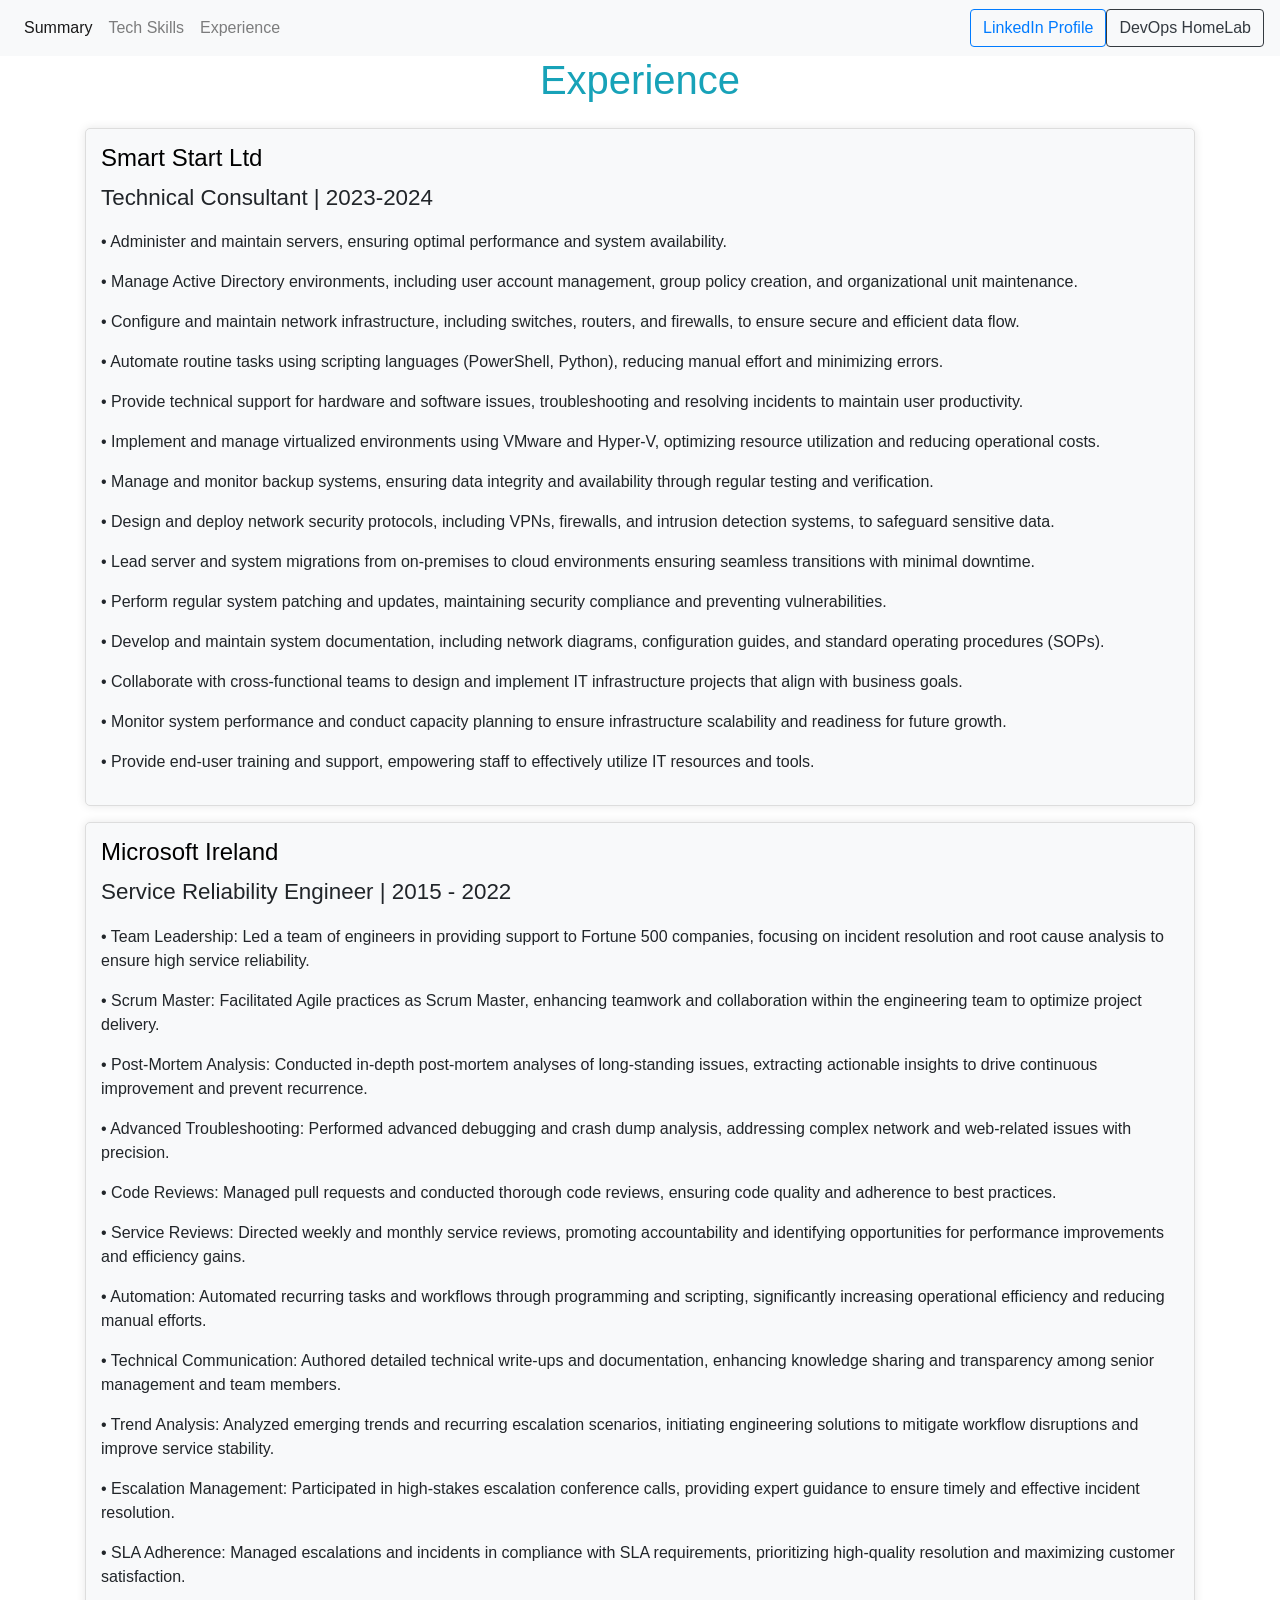
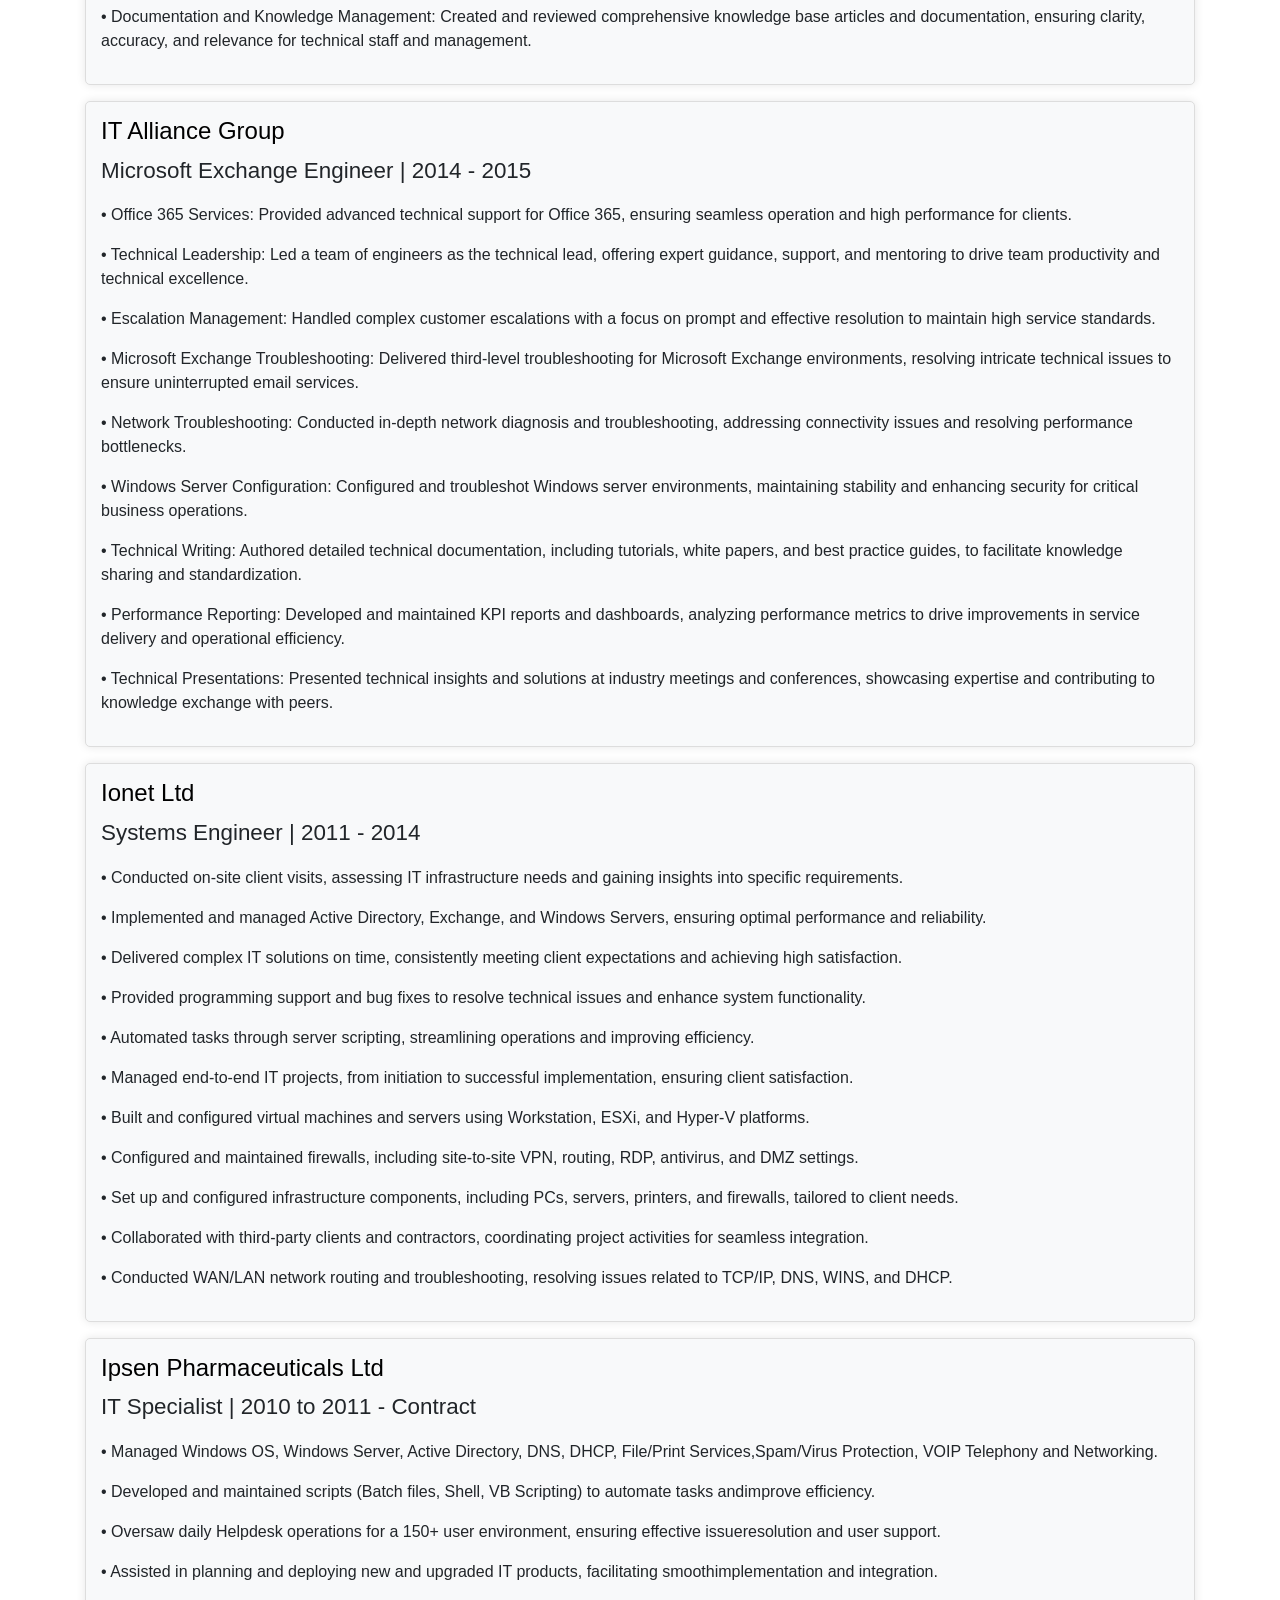
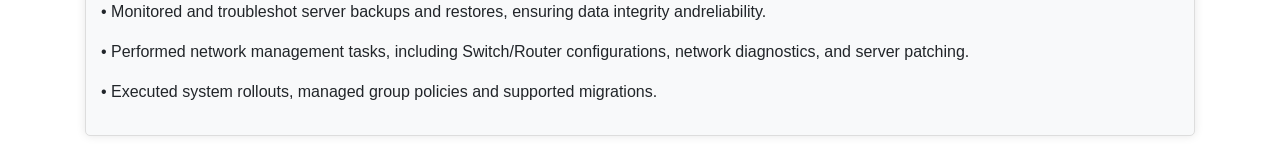
==== jenkins/portfolio_nas/experience.html @ deb6e9ad "added_portfolio_nas" ====
<!DOCTYPE html>
<html lang="en">
<head>
    <meta charset="UTF-8">
    <meta name="viewport" content="width=device-width, initial-scale=1.0">
    <title>Angad's Portfolio</title>
    <!-- Bootstrap CSS -->
    <link href="https://maxcdn.bootstrapcdn.com/bootstrap/4.5.2/css/bootstrap.min.css" rel="stylesheet">
    <!-- Custom CSS -->
    <style>
        .text-wrapper {
            border: 1px solid #ddd;
            border-radius: 5px;
            padding: 15px;
            background-color: #f8f9fa;
            box-shadow: 0 0 10px rgba(0, 0, 0, 0.1);
            margin-bottom: 1rem; /* Add margin between sections */
        }

        .text-black {
            color: black;
        }

        .text-large {
            font-size: 1.4em;
        }

        .text-left {
            text-align: left;
        }

        /* Responsive design for mobile devices */
        @media (max-width: 768px) {
            .text-large {
                font-size: 1.2em; /* Slightly smaller text on small screens */
            }
        }
    </style>
</head>
<body>
    <nav class="navbar navbar-expand-lg navbar-light bg-light">
      
        <button class="navbar-toggler" type="button" data-toggle="collapse" data-target="#navbarNav" aria-controls="navbarNav" aria-expanded="false" aria-label="Toggle navigation">
            <span class="navbar-toggler-icon"></span>
        </button>
        <div class="collapse navbar-collapse" id="navbarNav">
            <ul class="navbar-nav mr-auto">
                <li class="nav-item active">
                    <a class="nav-link" href="index.html">Summary</a>
                </li>
                <li class="nav-item">
                    <a class="nav-link" href="tech_skills.html">Tech Skills</a>
                </li>
                <li class="nav-item">
                    <a class="nav-link" href="experience.html">Experience</a>
                </li>
            </ul>
			 </ul>
             <!-- LinkedIn Profile Link -->
             <div class="d-flex">
                <a class="btn btn-outline-primary" href="https://www.linkedin.com/in/angad-engineer/" target="_blank">
                    <i class="fab fa-linkedin"></i> LinkedIn Profile
                </a>
                   <!-- GitHub Link -->
                <a class="btn btn-outline-dark" href="https://github.com/angsgit/devops_home_lab" target="_blank">
                    <i class="fab fa-github"></i> DevOps HomeLab
                </a>
            </div>
        </div>
    </nav>
	
	
    <h1 class="mb-4 text-info text-center">Experience</h1>

    <div class="container mt-4">
        <!-- Experience Section -->
        <div class="text-wrapper">
            <h4 class="text-black text-left">Smart Start Ltd</h4>
            <p class="text-large text-left">Technical Consultant | 2023-2024</p>
            <p class="text-left">• Administer and maintain servers, ensuring optimal performance and system availability.</p>
            <p class="text-left">• Manage Active Directory environments, including user account management, group policy creation, and organizational unit maintenance.</p>
            <p class="text-left">• Configure and maintain network infrastructure, including switches, routers, and firewalls, to ensure secure and efficient data flow.</p>
            <p class="text-left">• Automate routine tasks using scripting languages (PowerShell, Python), reducing manual effort and minimizing errors.</p>
            <p class="text-left">• Provide technical support for hardware and software issues, troubleshooting and resolving incidents to maintain user productivity.</p>
            <p class="text-left">• Implement and manage virtualized environments using VMware and Hyper-V, optimizing resource utilization and reducing operational costs.</p>
            <p class="text-left">• Manage and monitor backup systems, ensuring data integrity and availability through regular testing and verification.</p>
            <p class="text-left">• Design and deploy network security protocols, including VPNs, firewalls, and intrusion detection systems, to safeguard sensitive data.</p>
            <p class="text-left">• Lead server and system migrations from on-premises to cloud environments ensuring seamless transitions with minimal downtime.</p>
            <p class="text-left">• Perform regular system patching and updates, maintaining security compliance and preventing vulnerabilities.</p>
            <p class="text-left">• Develop and maintain system documentation, including network diagrams, configuration guides, and standard operating procedures (SOPs).</p>
            <p class="text-left">• Collaborate with cross-functional teams to design and implement IT infrastructure projects that align with business goals.</p>
            <p class="text-left">• Monitor system performance and conduct capacity planning to ensure infrastructure scalability and readiness for future growth.</p>
            <p class="text-left">• Provide end-user training and support, empowering staff to effectively utilize IT resources and tools.</p>
        </div>

        <!-- Experience Section -->
        <div class="text-wrapper">
            <h4 class="text-black text-left">Microsoft Ireland</h4>
            <p class="text-large text-left">Service Reliability Engineer | 2015 - 2022</p>
            <p class="text-left">• Team Leadership: Led a team of engineers in providing support to Fortune 500 companies, focusing on incident resolution and root cause analysis to ensure high service reliability.</p>
            <p class="text-left">• Scrum Master: Facilitated Agile practices as Scrum Master, enhancing teamwork and collaboration within the engineering team to optimize project delivery.</p>
            <p class="text-left">• Post-Mortem Analysis: Conducted in-depth post-mortem analyses of long-standing issues, extracting actionable insights to drive continuous improvement and prevent recurrence.</p>
            <p class="text-left">• Advanced Troubleshooting: Performed advanced debugging and crash dump analysis, addressing complex network and web-related issues with precision.</p>
            <p class="text-left">• Code Reviews: Managed pull requests and conducted thorough code reviews, ensuring code quality and adherence to best practices.</p>
            <p class="text-left">• Service Reviews: Directed weekly and monthly service reviews, promoting accountability and identifying opportunities for performance improvements and efficiency gains.</p>
            <p class="text-left">• Automation: Automated recurring tasks and workflows through programming and scripting, significantly increasing operational efficiency and reducing manual efforts.</p>
            <p class="text-left">• Technical Communication: Authored detailed technical write-ups and documentation, enhancing knowledge sharing and transparency among senior management and team members.</p>
            <p class="text-left">• Trend Analysis: Analyzed emerging trends and recurring escalation scenarios, initiating engineering solutions to mitigate workflow disruptions and improve service stability.</p>
            <p class="text-left">• Escalation Management: Participated in high-stakes escalation conference calls, providing expert guidance to ensure timely and effective incident resolution.</p>
            <p class="text-left">• SLA Adherence: Managed escalations and incidents in compliance with SLA requirements, prioritizing high-quality resolution and maximizing customer satisfaction.</p>
            <p class="text-left">• Documentation and Knowledge Management: Created and reviewed comprehensive knowledge base articles and documentation, ensuring clarity, accuracy, and relevance for technical staff and management.</p>
        </div>
    
	
	<!--  Experience Section -->
        <div class="text-wrapper">
            <h4 class="text-black text-left"> IT Alliance Group</h4>
            <p class="text-large text-left">Microsoft Exchange Engineer  | 2014 - 2015</p>
			<p class="text-left">• Office 365 Services: Provided advanced technical support for Office 365, ensuring seamless operation and high performance for clients.</p>
			<p class="text-left">• Technical Leadership: Led a team of engineers as the technical lead, offering expert guidance, support, and mentoring to drive team productivity and technical excellence. </p>
			<p class="text-left">• Escalation Management: Handled complex customer escalations with a focus on prompt and effective resolution to maintain high service standards. </p>
			<p class="text-left">• Microsoft Exchange Troubleshooting: Delivered third-level troubleshooting for Microsoft Exchange environments, resolving intricate technical issues to ensure uninterrupted email services. 
			<p class="text-left">• Network Troubleshooting: Conducted in-depth network diagnosis and troubleshooting, addressing connectivity issues and resolving performance bottlenecks. 
			<p class="text-left">• Windows Server Configuration: Configured and troubleshot Windows server environments, maintaining stability and enhancing security for critical business operations. 
			<p class="text-left">• Technical Writing: Authored detailed technical documentation, including tutorials, white papers, and best practice guides, to facilitate knowledge sharing and standardization. 
			<p class="text-left">• Performance Reporting: Developed and maintained KPI reports and dashboards, analyzing performance metrics to drive improvements in service delivery and operational efficiency. 
			<p class="text-left">• Technical Presentations: Presented technical insights and solutions at industry meetings and conferences, showcasing expertise and contributing to knowledge exchange with peers.
        </div>
		
		<!--  Experience Section -->
        <div class="text-wrapper">
            <h4 class="text-black text-left"> Ionet Ltd </h4>
            <p class="text-large text-left">Systems Engineer  | 2011 - 2014</p>
			<p class="text-left">• Conducted on-site client visits, assessing IT infrastructure needs and gaining insights into specific requirements. </p>
			<p class="text-left">• Implemented and managed Active Directory, Exchange, and Windows Servers, ensuring optimal performance and reliability.  
			<p class="text-left">• Delivered complex IT solutions on time, consistently meeting client expectations and achieving high satisfaction.  
			<p class="text-left">• Provided programming support and bug fixes to resolve technical issues and enhance system functionality.  
			<p class="text-left">• Automated tasks through server scripting, streamlining operations and improving efficiency. 
			<p class="text-left">• Managed end-to-end IT projects, from initiation to successful implementation, ensuring client satisfaction.  
			<p class="text-left">• Built and configured virtual machines and servers using Workstation, ESXi, and Hyper-V platforms. 
			<p class="text-left">• Configured and maintained firewalls, including site-to-site VPN, routing, RDP, antivirus, and DMZ settings. 
			<p class="text-left">• Set up and configured infrastructure components, including PCs, servers, printers, and firewalls, tailored to client needs. 
			<p class="text-left">• Collaborated with third-party clients and contractors, coordinating project activities for seamless integration. 
			<p class="text-left">• Conducted WAN/LAN network routing and troubleshooting, resolving issues related to TCP/IP, DNS, WINS, and DHCP.
        </div>


        <div class="text-wrapper">
            <h4 class="text-black text-left"> Ipsen Pharmaceuticals Ltd </h4>
            <p class="text-large text-left">IT Specialist  | 2010 to 2011 - Contract</p>
			<p class="text-left">• Managed Windows OS, Windows Server, Active Directory, DNS, DHCP, File/Print Services,Spam/Virus Protection, VOIP Telephony and Networking. </p>
			<p class="text-left">• Developed and maintained scripts (Batch files, Shell, VB Scripting) to automate tasks andimprove efficiency.  
			<p class="text-left">• Oversaw daily Helpdesk operations for a 150+ user environment, ensuring effective issueresolution and user support.  
			<p class="text-left">• Assisted in planning and deploying new and upgraded IT products, facilitating smoothimplementation and integration.  
			<p class="text-left">• Monitored and troubleshot server backups and restores, ensuring data integrity andreliability. 
			<p class="text-left">• Performed network management tasks, including Switch/Router configurations, network diagnostics, and server patching.  
			<p class="text-left">• Executed system rollouts, managed group policies and supported migrations.
	    </div>
  

    <!-- Bootstrap JS and dependencies -->
    <script src="https://code.jquery.com/jquery-3.5.1.slim.min.js"></script>
    <script src="https://cdn.jsdelivr.net/npm/@popperjs/core@2.10.2/dist/umd/popper.min.js"></script>
    <script src="https://maxcdn.bootstrapcdn.com/bootstrap/4.5.2/js/bootstrap.min.js"></script>
</body>
</html>
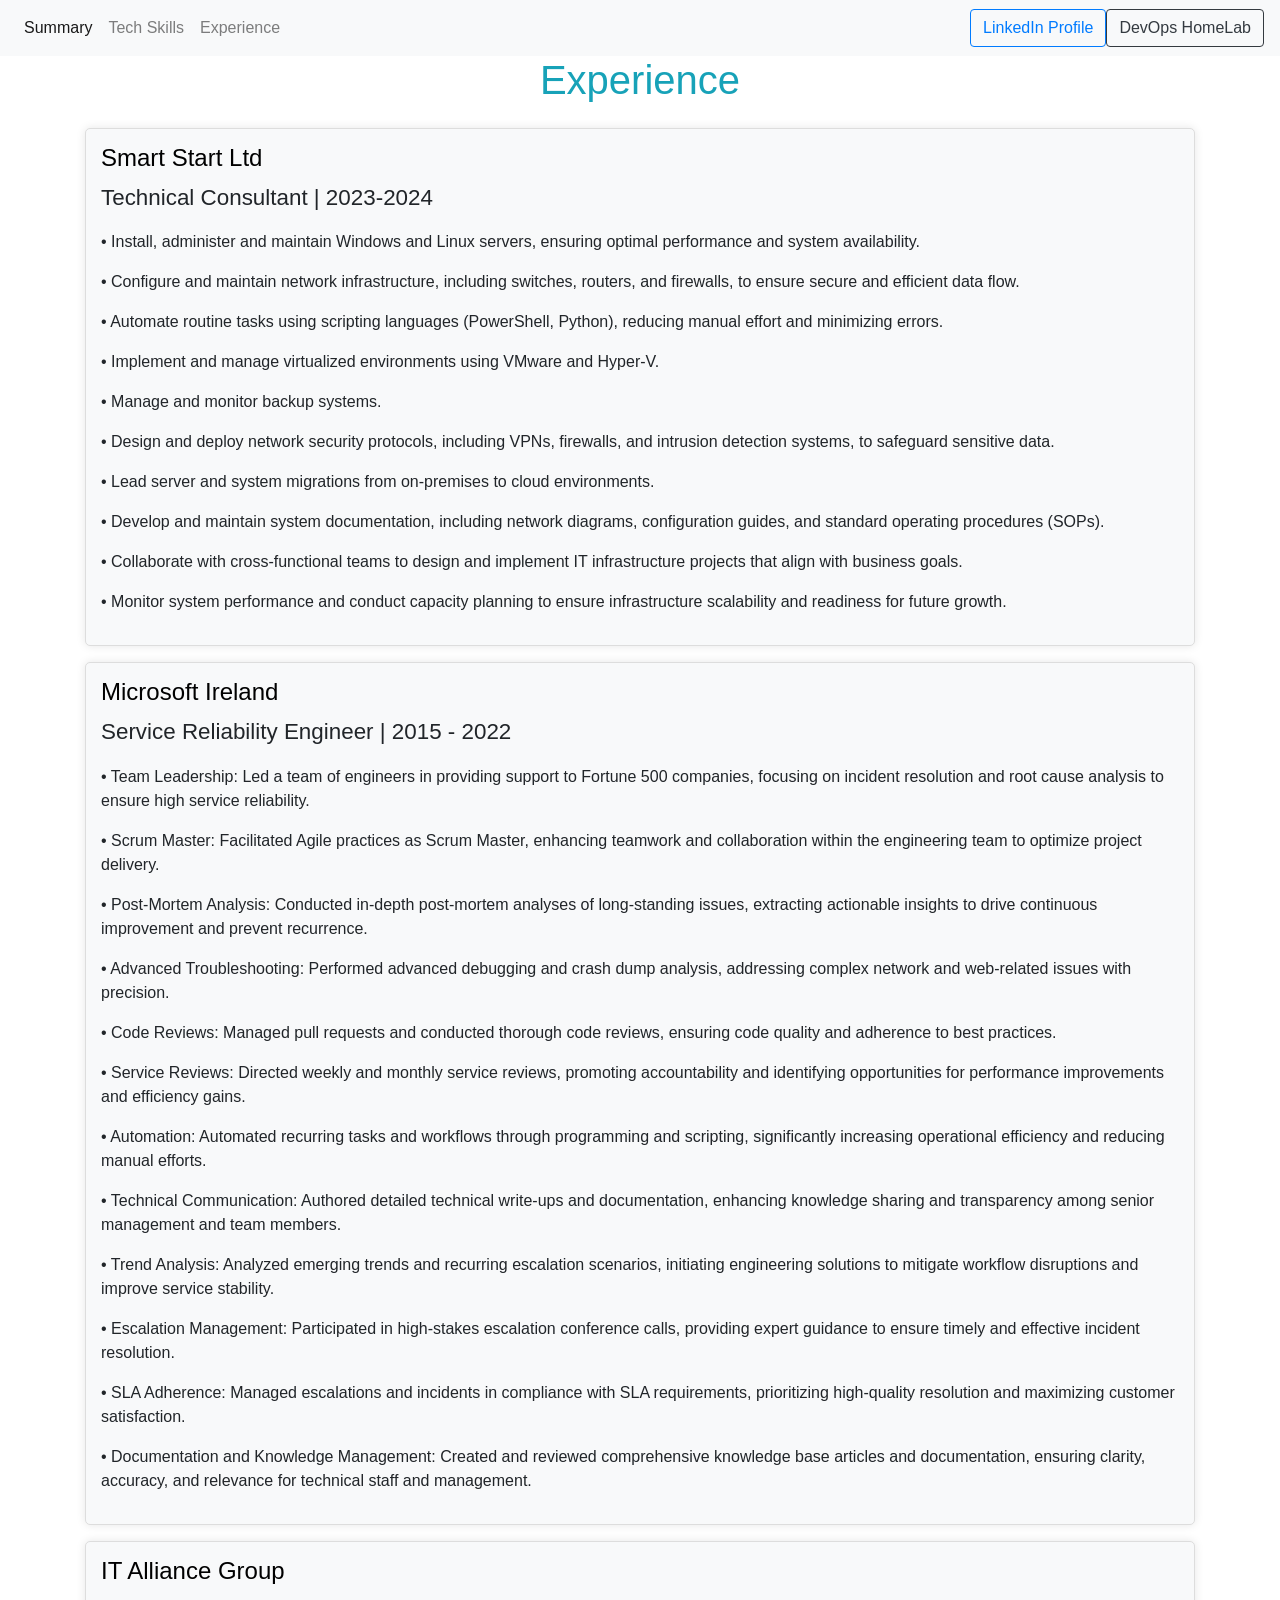
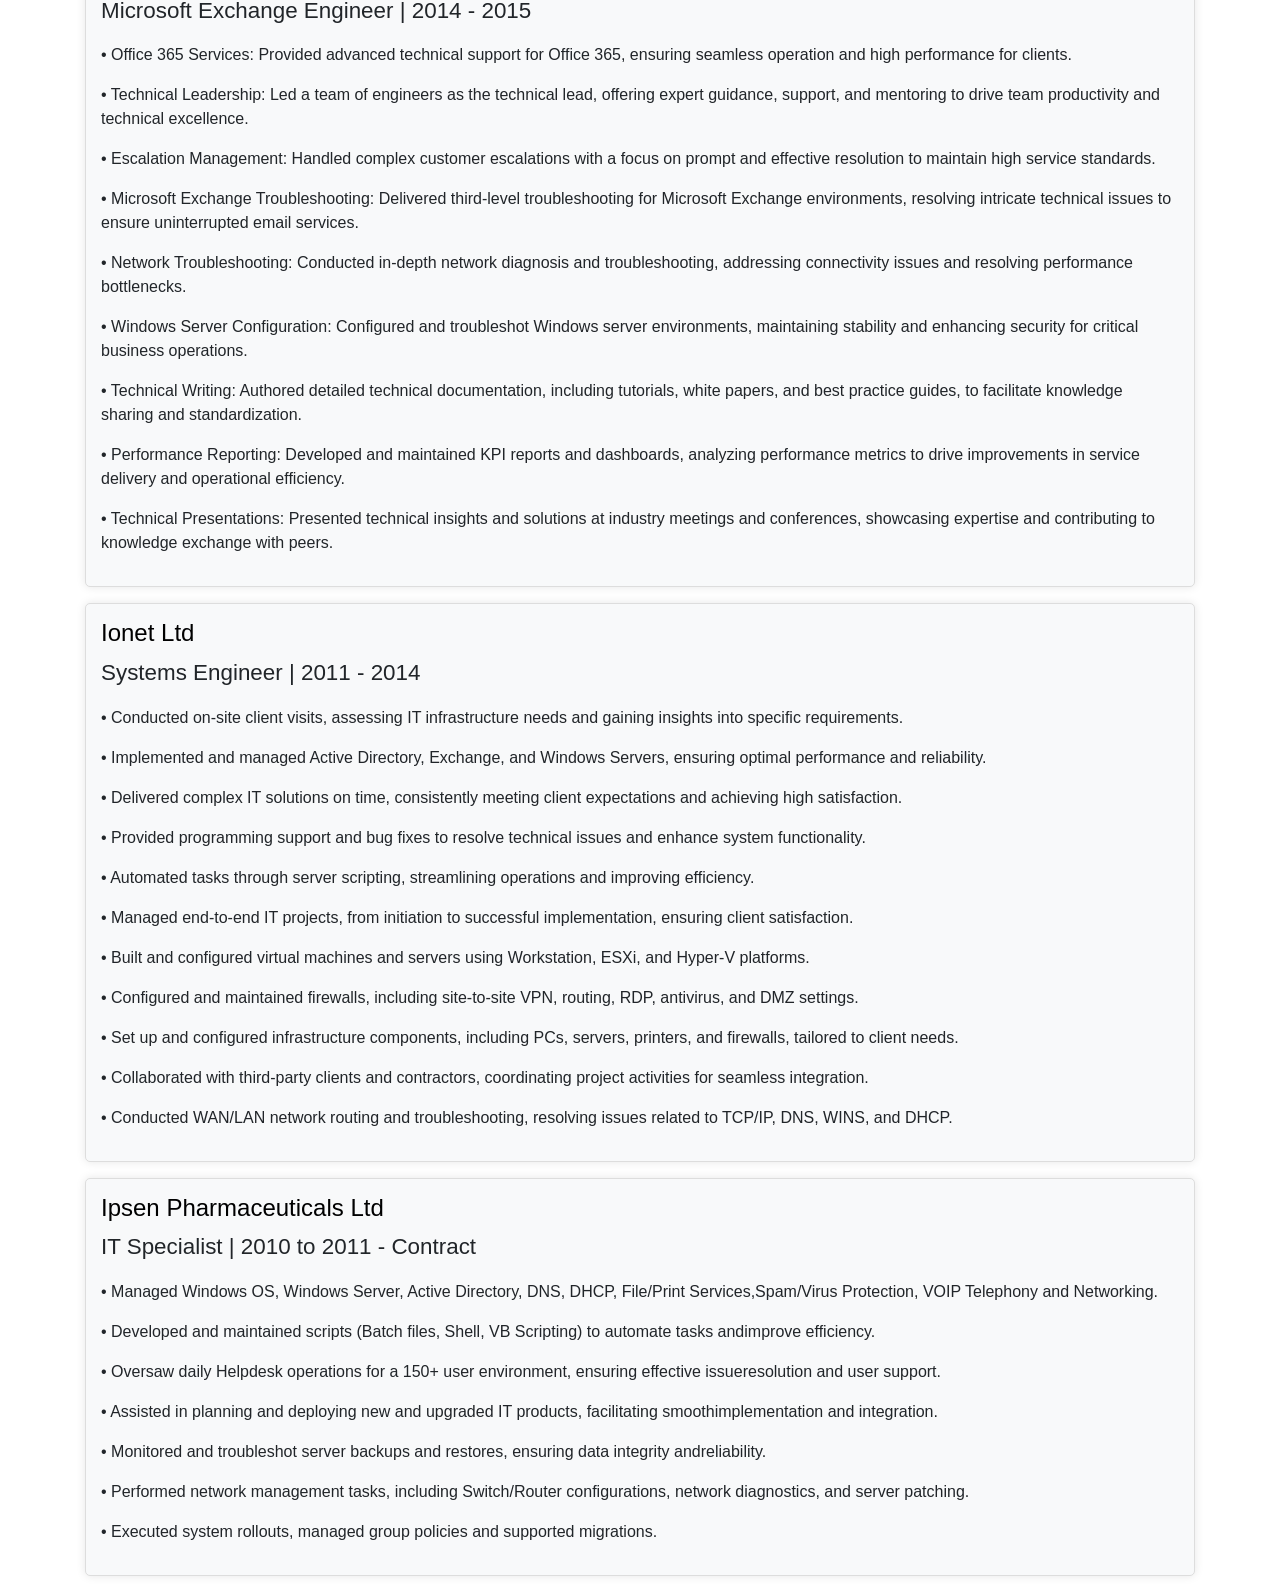
==== commit 0d8090e8: "update_exp" ====
--- a/jenkins/portfolio_nas/experience.html
+++ b/jenkins/portfolio_nas/experience.html
@@ -77,20 +77,16 @@
         <div class="text-wrapper">
             <h4 class="text-black text-left">Smart Start Ltd</h4>
             <p class="text-large text-left">Technical Consultant | 2023-2024</p>
-            <p class="text-left">• Administer and maintain servers, ensuring optimal performance and system availability.</p>
-            <p class="text-left">• Manage Active Directory environments, including user account management, group policy creation, and organizational unit maintenance.</p>
+            <p class="text-left">• Install, administer and maintain Windows and Linux servers, ensuring optimal performance and system availability.</p>
             <p class="text-left">• Configure and maintain network infrastructure, including switches, routers, and firewalls, to ensure secure and efficient data flow.</p>
             <p class="text-left">• Automate routine tasks using scripting languages (PowerShell, Python), reducing manual effort and minimizing errors.</p>
-            <p class="text-left">• Provide technical support for hardware and software issues, troubleshooting and resolving incidents to maintain user productivity.</p>
-            <p class="text-left">• Implement and manage virtualized environments using VMware and Hyper-V, optimizing resource utilization and reducing operational costs.</p>
-            <p class="text-left">• Manage and monitor backup systems, ensuring data integrity and availability through regular testing and verification.</p>
+            <p class="text-left">• Implement and manage virtualized environments using VMware and Hyper-V.</p>
+            <p class="text-left">• Manage and monitor backup systems.</p>
             <p class="text-left">• Design and deploy network security protocols, including VPNs, firewalls, and intrusion detection systems, to safeguard sensitive data.</p>
-            <p class="text-left">• Lead server and system migrations from on-premises to cloud environments ensuring seamless transitions with minimal downtime.</p>
-            <p class="text-left">• Perform regular system patching and updates, maintaining security compliance and preventing vulnerabilities.</p>
+            <p class="text-left">• Lead server and system migrations from on-premises to cloud environments.</p>
             <p class="text-left">• Develop and maintain system documentation, including network diagrams, configuration guides, and standard operating procedures (SOPs).</p>
             <p class="text-left">• Collaborate with cross-functional teams to design and implement IT infrastructure projects that align with business goals.</p>
             <p class="text-left">• Monitor system performance and conduct capacity planning to ensure infrastructure scalability and readiness for future growth.</p>
-            <p class="text-left">• Provide end-user training and support, empowering staff to effectively utilize IT resources and tools.</p>
         </div>
 
         <!-- Experience Section -->
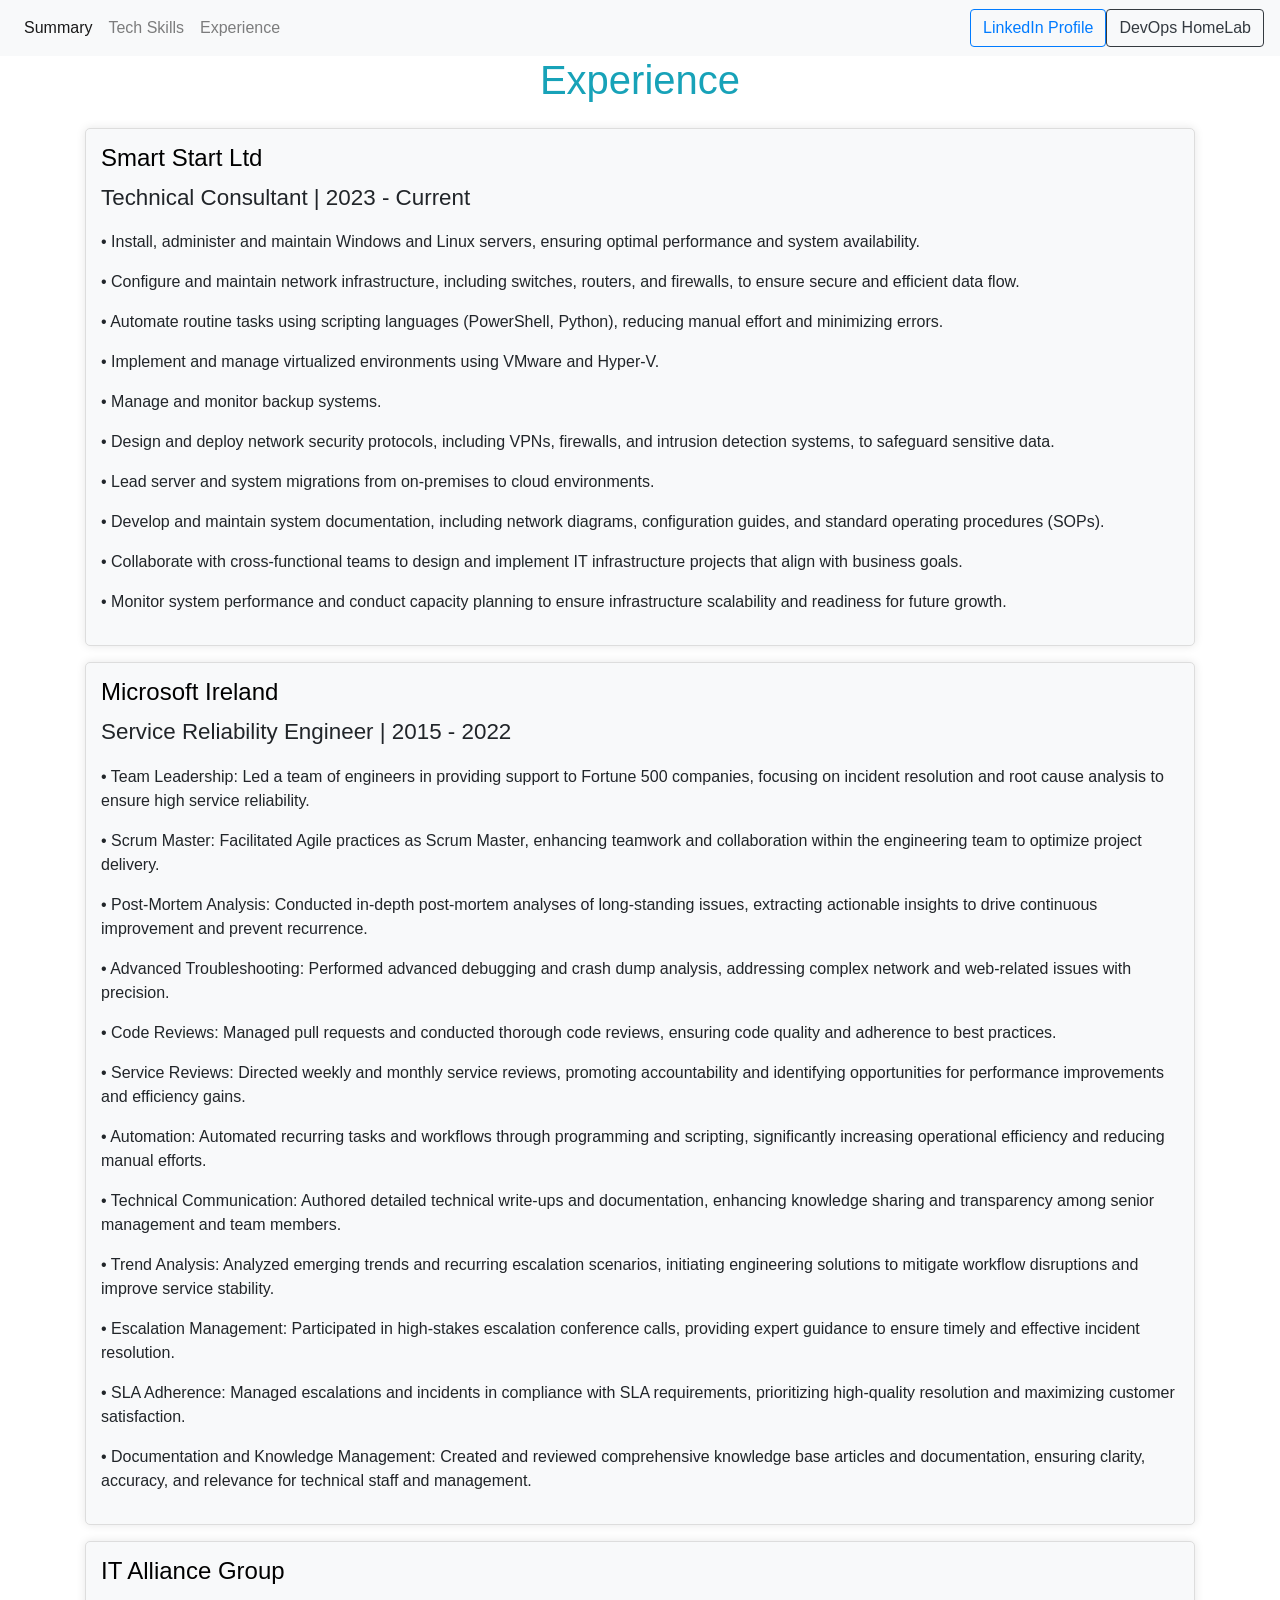
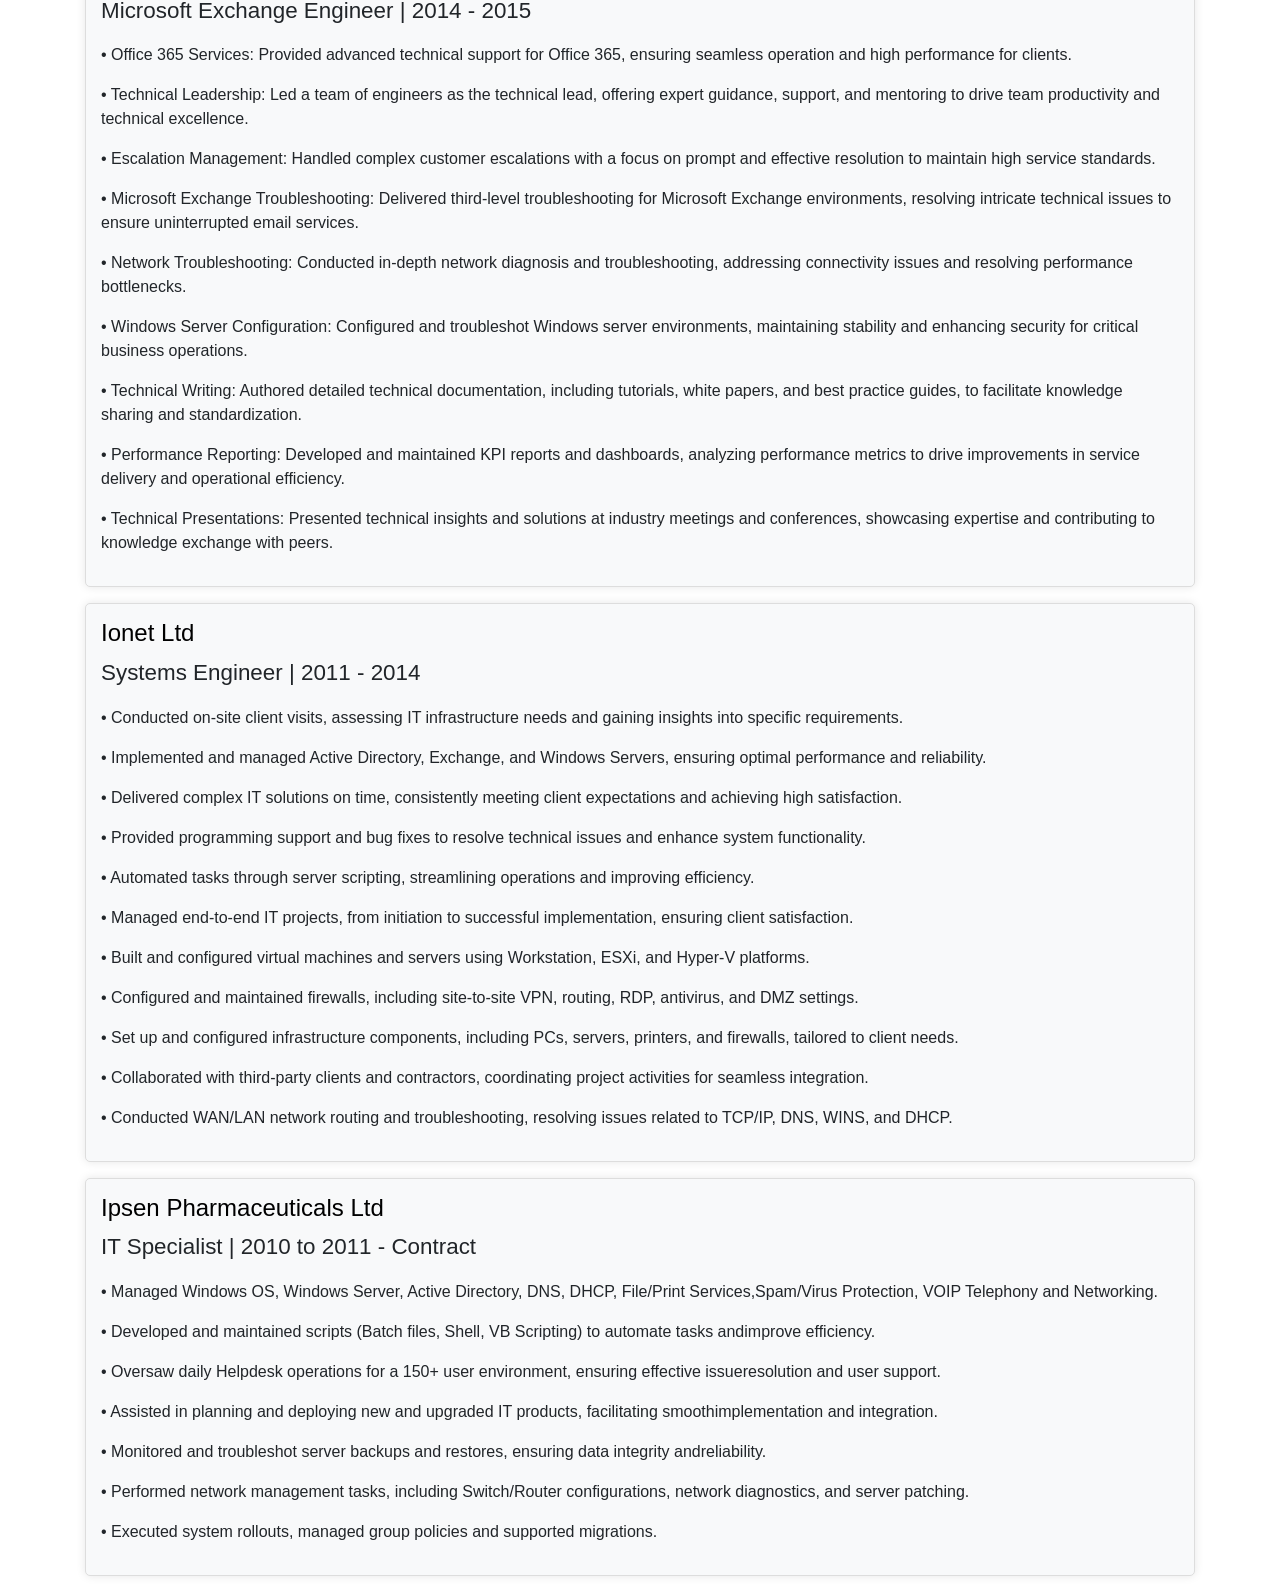
==== commit 40489629: "update_exp" ====
--- a/jenkins/portfolio_nas/experience.html
+++ b/jenkins/portfolio_nas/experience.html
@@ -76,7 +76,7 @@
         <!-- Experience Section -->
         <div class="text-wrapper">
             <h4 class="text-black text-left">Smart Start Ltd</h4>
-            <p class="text-large text-left">Technical Consultant | 2023-2024</p>
+            <p class="text-large text-left">Technical Consultant | 2023 - Current</p>
             <p class="text-left">• Install, administer and maintain Windows and Linux servers, ensuring optimal performance and system availability.</p>
             <p class="text-left">• Configure and maintain network infrastructure, including switches, routers, and firewalls, to ensure secure and efficient data flow.</p>
             <p class="text-left">• Automate routine tasks using scripting languages (PowerShell, Python), reducing manual effort and minimizing errors.</p>
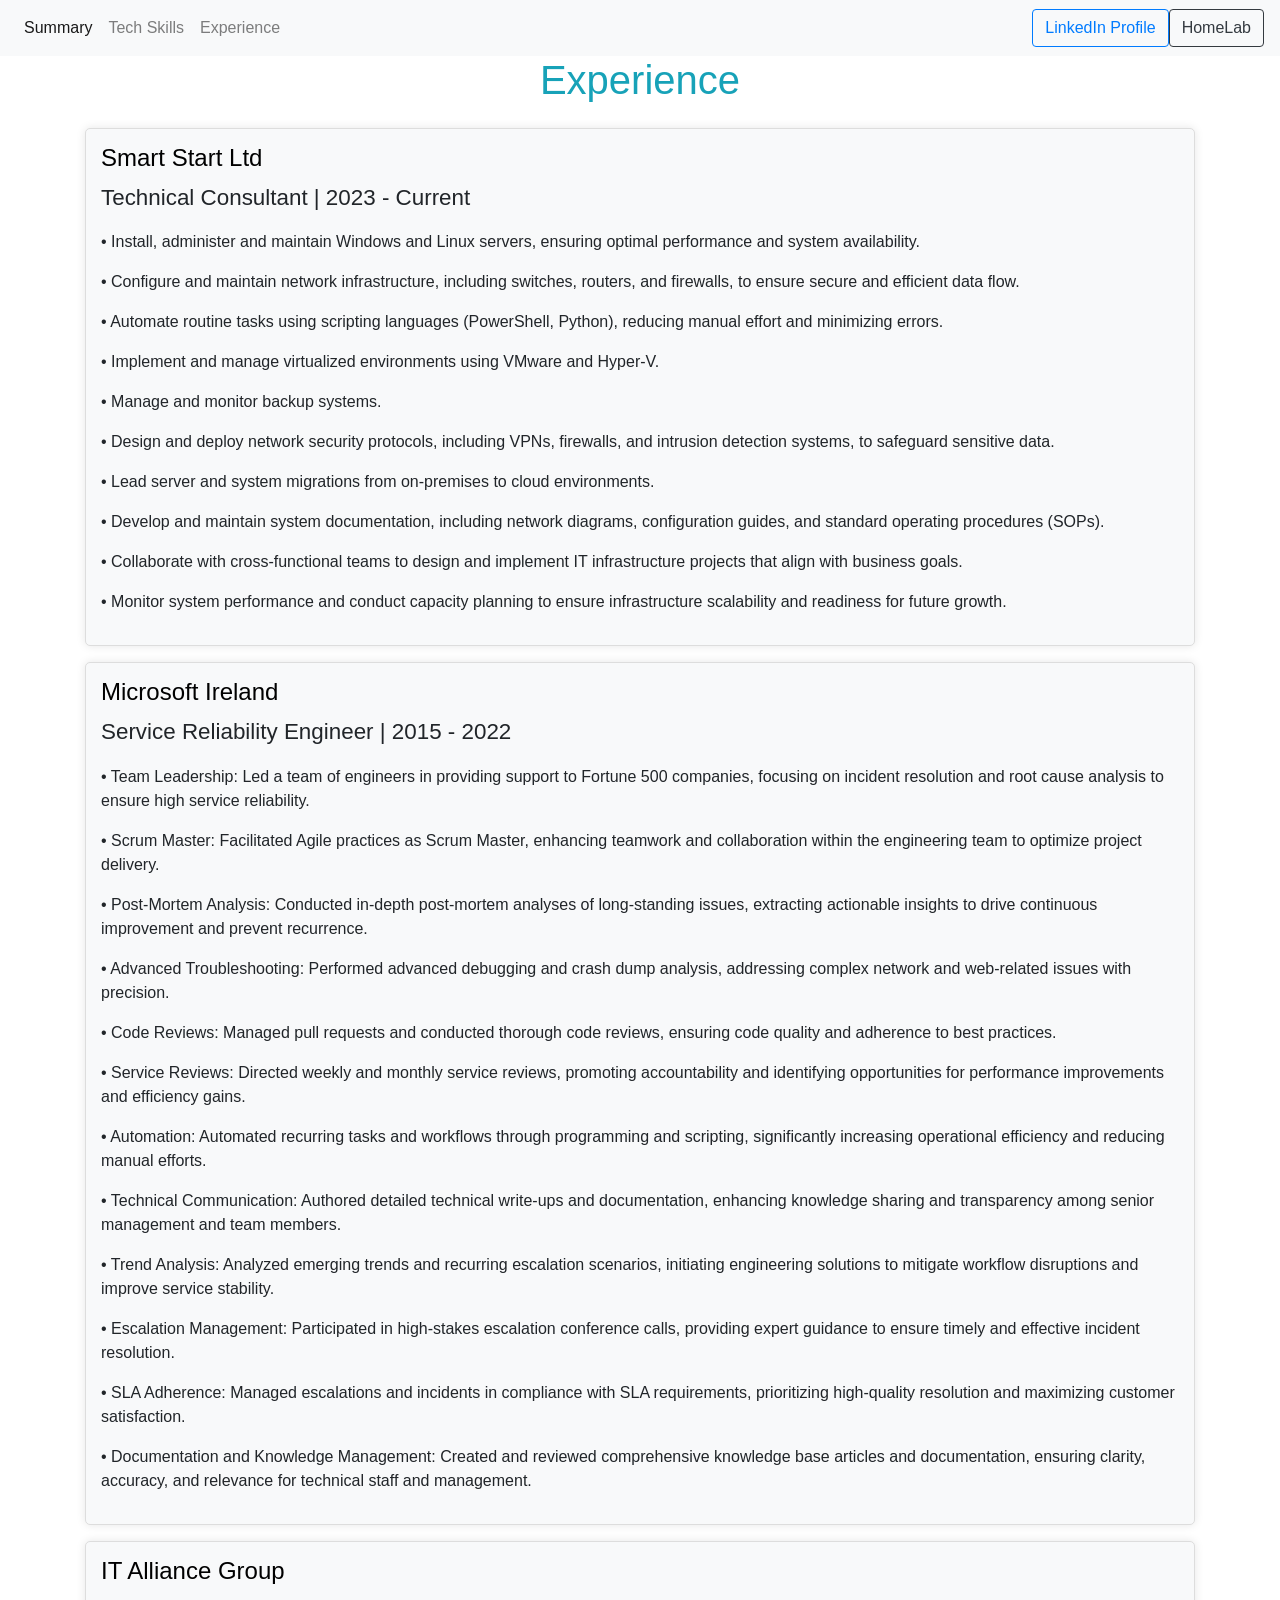
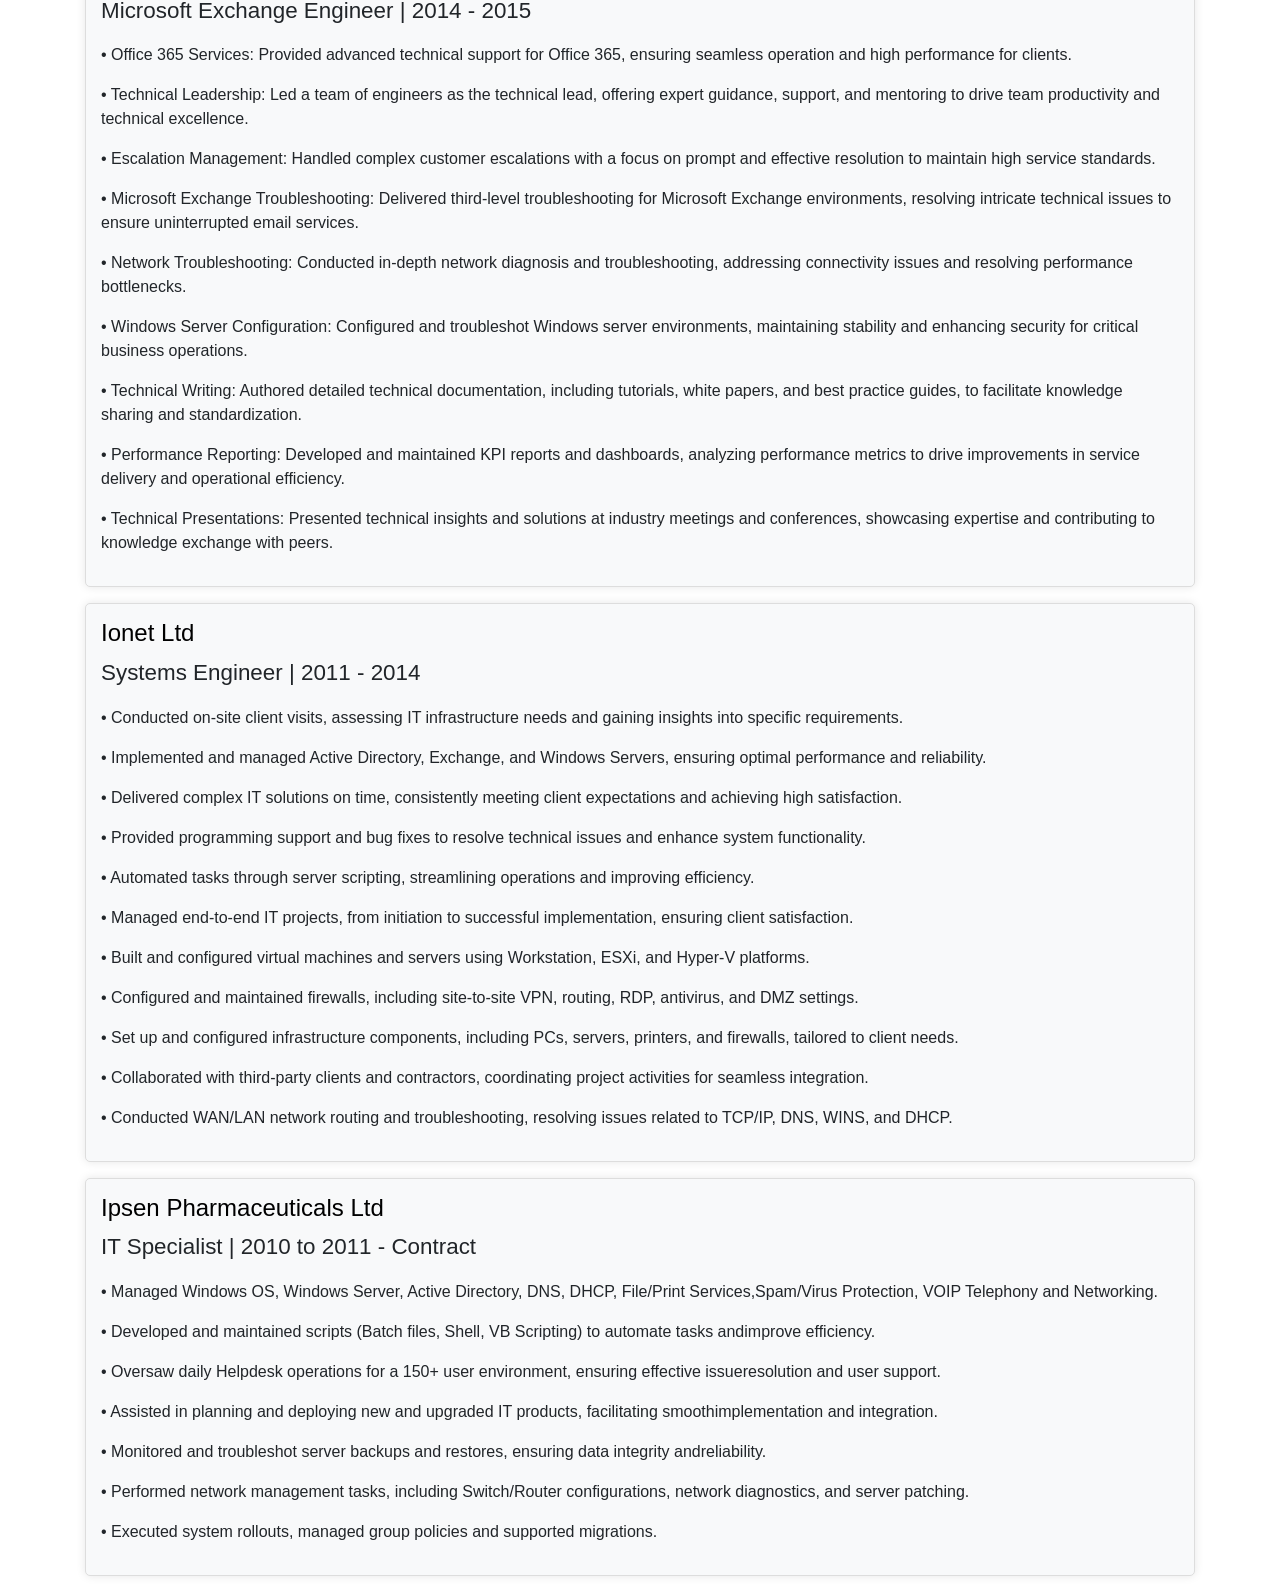
==== commit 3153155f: "text_update" ====
--- a/jenkins/portfolio_nas/experience.html
+++ b/jenkins/portfolio_nas/experience.html
@@ -63,7 +63,7 @@
                 </a>
                    <!-- GitHub Link -->
                 <a class="btn btn-outline-dark" href="https://github.com/angsgit/devops_home_lab" target="_blank">
-                    <i class="fab fa-github"></i> DevOps HomeLab
+                    <i class="fab fa-github"></i> HomeLab
                 </a>
             </div>
         </div>
